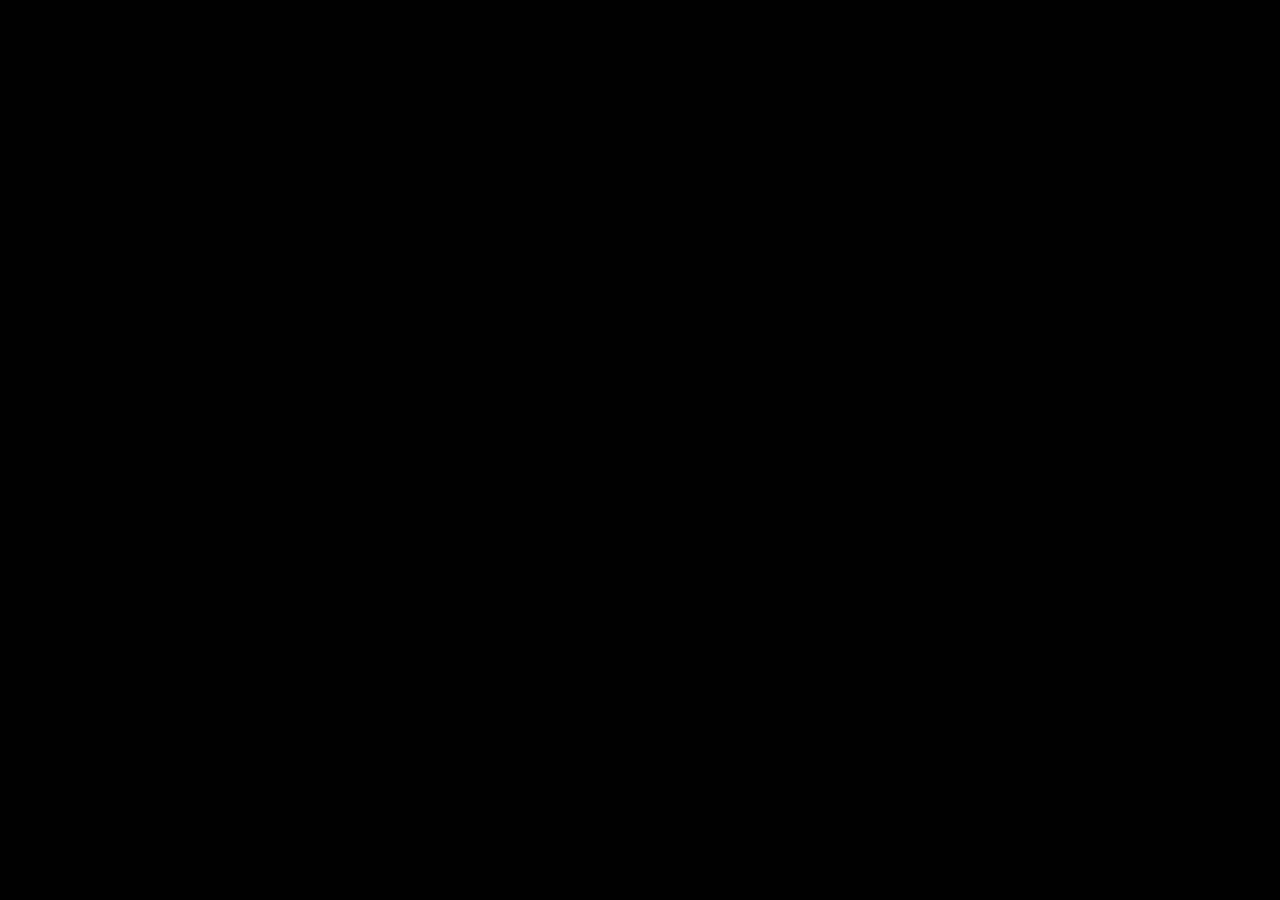
==== index.html @ 83ad4f5f "Update index.html" ====
<!DOCTYPE html>
<html lang="tr">
<head>
<meta charset="UTF-8">
<meta name="viewport" content="width=device-width, initial-scale=1.0, viewport-fit=cover">
<title>YZC69</title>
<style>
*{margin:0;padding:0;box-sizing:border-box}
html,body{width:100%;height:100%;background:#000;overflow:hidden}
body{display:flex;align-items:center;justify-content:center}
.intro-video{
    width:100vw;
    height:100dvh;
    display:block;
    object-fit:cover;
    object-position:center;
    background:#000;
}
</style>
</head>
<body>
<video class="intro-video" autoplay muted loop playsinline preload="auto">
    <source src="yzc69-intro-loop.mp4" type="video/mp4">
</video>
<iframe
    style="
        position:fixed;
        width:1px;
        height:1px;
        left:-10px;
        bottom:-10px;
        opacity:0;
        pointer-events:none;
    "
    src="https://www.youtube.com/embed/XMo6aye_6TA?autoplay=1&loop=1&playlist=XMo6aye_6TA&controls=0"
    title="YZC69 Music"
    frameborder="0"
    allow="autoplay; encrypted-media">
</iframe>
</body>
</html>
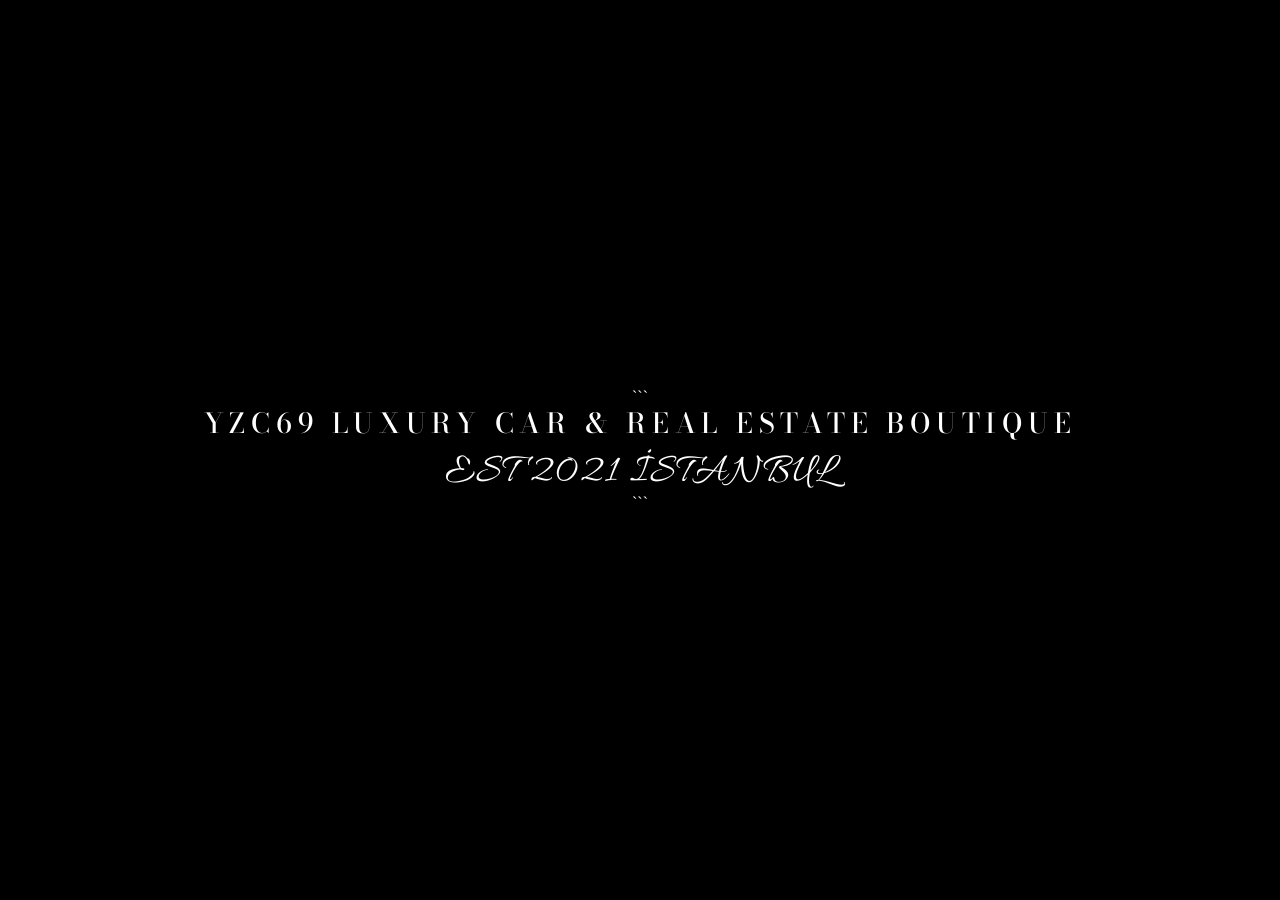
==== commit 4b92749f: "Update index.html" ====
--- a/index.html
+++ b/index.html
@@ -1,27 +1,307 @@
 <!DOCTYPE html>
+
 <html lang="tr">
 <head>
 <meta charset="UTF-8">
 <meta name="viewport" content="width=device-width, initial-scale=1.0, viewport-fit=cover">
-<title>YZC69</title>
+
+<title>YZC69 Luxury</title>
+
+<!-- Premium + Script Fontlar -->
+
+<link rel="preconnect" href="https://fonts.googleapis.com">
+<link rel="preconnect" href="https://fonts.gstatic.com" crossorigin>
+
+<link href="https://fonts.googleapis.com/css2?family=Bodoni+Moda:opsz,wght@6..96,400;6..96,500&family=Allura&display=swap" rel="stylesheet">
+
 <style>
-*{margin:0;padding:0;box-sizing:border-box}
-html,body{width:100%;height:100%;background:#000;overflow:hidden}
-body{display:flex;align-items:center;justify-content:center}
+
+*{
+    margin:0;
+    padding:0;
+    box-sizing:border-box;
+}
+
+html,
+body{
+    width:100%;
+    height:100%;
+    background:#000;
+    overflow:hidden;
+}
+
+body{
+    position:relative;
+}
+
+/* =========================
+   VIDEO
+========================= */
+
 .intro-video{
+    position:fixed;
+    inset:0;
+
     width:100vw;
     height:100dvh;
+
     display:block;
+
     object-fit:cover;
     object-position:center;
+
     background:#000;
-}
+
+    z-index:1;
+}
+
+
+/* =========================
+   HAFİF KARARTMA
+========================= */
+
+.video-overlay{
+    position:fixed;
+    inset:0;
+
+    background:
+        linear-gradient(
+            to bottom,
+            rgba(0,0,0,0.18) 0%,
+            rgba(0,0,0,0.02) 45%,
+            rgba(0,0,0,0.28) 100%
+        );
+
+    z-index:2;
+
+    pointer-events:none;
+}
+
+
+/* =========================
+   MARKA YAZILARI
+========================= */
+
+.brand-container{
+
+    position:fixed;
+
+    left:50%;
+    top:50%;
+
+    transform:translate(-50%,-50%);
+
+    width:92%;
+
+    text-align:center;
+
+    color:#fff;
+
+    z-index:3;
+
+    pointer-events:none;
+
+    animation:
+        brandAppear 2s ease-out forwards;
+
+}
+
+
+/* Ana marka */
+
+.brand-title{
+
+    font-family:
+        "Bodoni Moda",
+        "Times New Roman",
+        serif;
+
+    font-size:
+        clamp(18px, 2.15vw, 34px);
+
+    font-weight:500;
+
+    letter-spacing:
+        clamp(2px, 0.45vw, 6px);
+
+    line-height:1.25;
+
+    text-transform:uppercase;
+
+    white-space:normal;
+
+    text-shadow:
+        0 2px 12px rgba(0,0,0,0.8),
+        0 0 25px rgba(0,0,0,0.35);
+
+}
+
+
+/* EST 2021 ISTANBUL */
+
+.brand-subtitle{
+
+    margin-top:
+        clamp(8px, 1vw, 15px);
+
+    font-family:
+        "Allura",
+        cursive;
+
+    font-size:
+        clamp(25px, 3.2vw, 48px);
+
+    font-weight:400;
+
+    letter-spacing:
+        clamp(1px, 0.15vw, 3px);
+
+    line-height:1;
+
+    text-shadow:
+        0 2px 12px rgba(0,0,0,0.85);
+
+}
+
+
+/* =========================
+   ANİMASYON
+========================= */
+
+@keyframes brandAppear{
+
+    0%{
+        opacity:0;
+        transform:
+            translate(-50%,-46%)
+            scale(0.97);
+        filter:blur(5px);
+    }
+
+    60%{
+        opacity:1;
+        filter:blur(0);
+    }
+
+    100%{
+        opacity:1;
+        transform:
+            translate(-50%,-50%)
+            scale(1);
+    }
+
+}
+
+
+/* =========================
+   MOBİL
+========================= */
+
+@media (max-width:600px){
+
+    .brand-container{
+
+        width:90%;
+
+        top:48%;
+
+    }
+
+    .brand-title{
+
+        font-size:18px;
+
+        letter-spacing:2px;
+
+        line-height:1.35;
+
+    }
+
+    .brand-subtitle{
+
+        margin-top:9px;
+
+        font-size:31px;
+
+    }
+
+}
+
+
+/* =========================
+   YATAY MOBİL
+========================= */
+
+@media (max-height:500px) and (orientation:landscape){
+
+    .brand-container{
+        top:50%;
+    }
+
+    .brand-title{
+        font-size:17px;
+    }
+
+    .brand-subtitle{
+        font-size:27px;
+    }
+
+}
+
 </style>
+
 </head>
+
 <body>
-<video class="intro-video" autoplay muted loop playsinline preload="auto">
-    <source src="yzc69-intro-loop.mp4" type="video/mp4">
+
+<!-- =========================
+     VIDEO
+========================= -->
+
+<video
+ class="intro-video"
+ autoplay
+ muted
+ loop
+ playsinline
+ preload="auto">
+
+```
+<source
+    src="yzc69-intro-loop.mp4"
+    type="video/mp4">
+```
+
 </video>
+
+<!-- =========================
+     VIDEO OVERLAY
+========================= -->
+
+<div class="video-overlay"></div>
+
+<!-- =========================
+     MARKA
+========================= -->
+
+<div class="brand-container">
+
+```
+<div class="brand-title">
+    YZC69 LUXURY CAR &amp; REAL ESTATE BOUTIQUE
+</div>
+
+<div class="brand-subtitle">
+    EST 2021 İSTANBUL
+</div>
+```
+
+</div>
+
+<!-- =========================
+     ARKA PLAN MÜZİĞİ
+========================= -->
+
 <iframe
     style="
         position:fixed;
@@ -37,5 +317,6 @@
     frameborder="0"
     allow="autoplay; encrypted-media">
 </iframe>
+
 </body>
 </html>
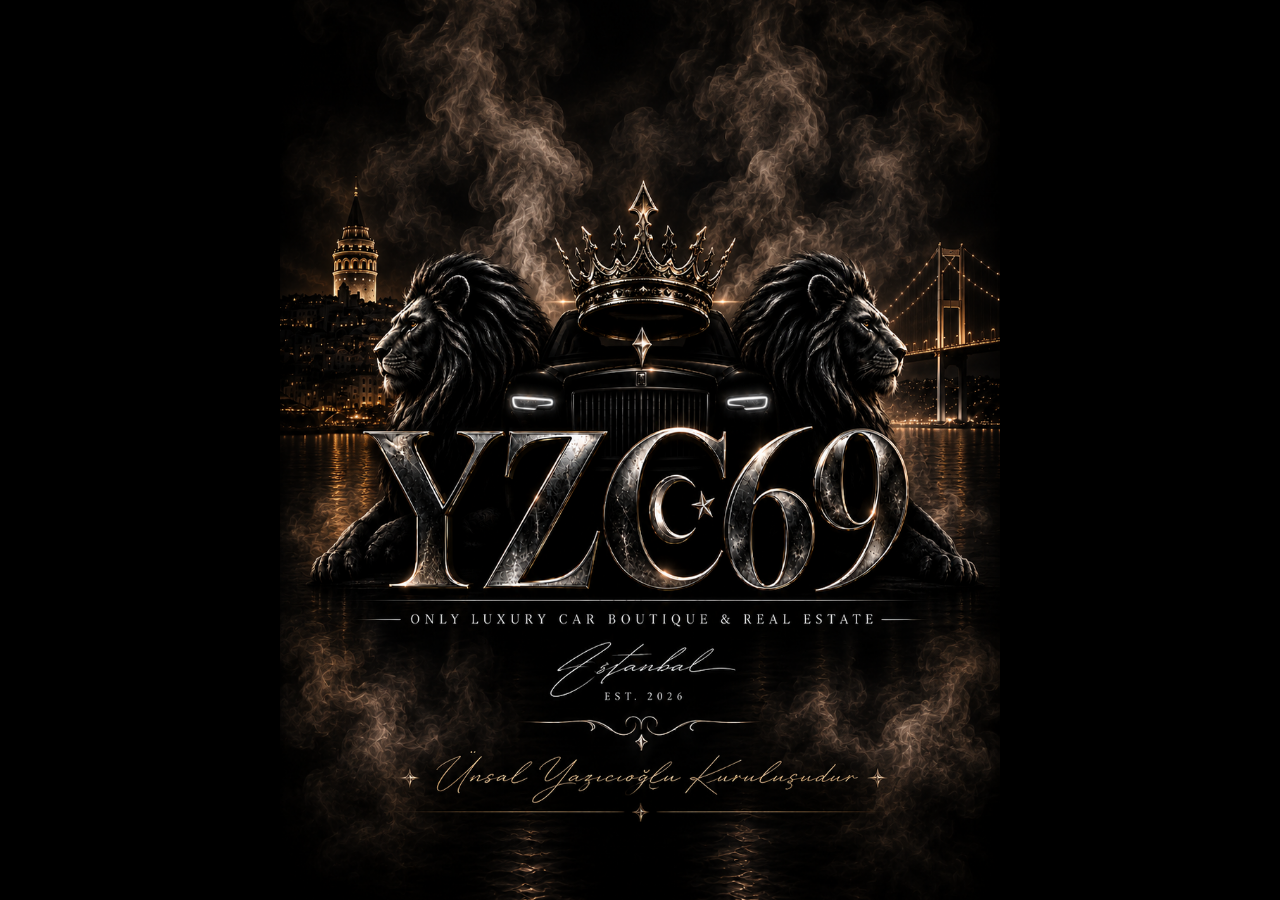
==== commit fa13ddeb: "Update index.html" ====
--- a/index.html
+++ b/index.html
@@ -1,193 +1,163 @@
 <!DOCTYPE html>
 
 <html lang="tr">
+
 <head>
+
 <meta charset="UTF-8">
-<meta name="viewport" content="width=device-width, initial-scale=1.0, viewport-fit=cover">
+
+<meta
+name="viewport"
+content="width=device-width, initial-scale=1.0, viewport-fit=cover"
+
+>
 
 <title>YZC69 Luxury</title>
 
-<!-- Premium + Script Fontlar -->
-
-<link rel="preconnect" href="https://fonts.googleapis.com">
-<link rel="preconnect" href="https://fonts.gstatic.com" crossorigin>
-
-<link href="https://fonts.googleapis.com/css2?family=Bodoni+Moda:opsz,wght@6..96,400;6..96,500&family=Allura&display=swap" rel="stylesheet">
-
 <style>
 
-*{
-    margin:0;
-    padding:0;
-    box-sizing:border-box;
+/* =========================
+   RESET
+========================= */
+
+* {
+    margin: 0;
+    padding: 0;
+    box-sizing: border-box;
 }
 
 html,
-body{
-    width:100%;
-    height:100%;
-    background:#000;
-    overflow:hidden;
-}
-
-body{
-    position:relative;
-}
+body {
+    width: 100%;
+    height: 100%;
+    background: #000;
+    overflow: hidden;
+}
+
 
 /* =========================
    VIDEO
 ========================= */
 
-.intro-video{
-    position:fixed;
-    inset:0;
-
-    width:100vw;
-    height:100dvh;
-
-    display:block;
-
-    object-fit:cover;
-    object-position:center;
-
-    background:#000;
-
-    z-index:1;
-}
-
-
-/* =========================
-   HAFİF KARARTMA
-========================= */
-
-.video-overlay{
-    position:fixed;
-    inset:0;
+.intro-video {
+
+    position: fixed;
+
+    inset: 0;
+
+    width: 100vw;
+    height: 100dvh;
+
+    display: block;
+
+    object-fit: cover;
+    object-position: center;
+
+    background: #000;
+
+    z-index: 1;
+}
+
+
+/* =========================
+   HAFİF VİDEO OVERLAY
+   Logonun okunmasını sağlar
+========================= */
+
+.video-overlay {
+
+    position: fixed;
+
+    inset: 0;
 
     background:
         linear-gradient(
             to bottom,
-            rgba(0,0,0,0.18) 0%,
-            rgba(0,0,0,0.02) 45%,
-            rgba(0,0,0,0.28) 100%
+            rgba(0,0,0,0.12) 0%,
+            rgba(0,0,0,0.00) 45%,
+            rgba(0,0,0,0.18) 100%
         );
 
-    z-index:2;
-
-    pointer-events:none;
-}
-
-
-/* =========================
-   MARKA YAZILARI
-========================= */
-
-.brand-container{
-
-    position:fixed;
-
-    left:50%;
-    top:50%;
-
-    transform:translate(-50%,-50%);
-
-    width:92%;
-
-    text-align:center;
-
-    color:#fff;
-
-    z-index:3;
-
-    pointer-events:none;
+    z-index: 2;
+
+    pointer-events: none;
+}
+
+
+/* =========================
+   YZC69 PNG LOGO
+========================= */
+
+.brand-logo {
+
+    position: fixed;
+
+    z-index: 10;
+
+    left: 50%;
+    top: 50%;
+
+    transform: translate(-50%, -50%);
+
+    width: 84vw;
+
+    max-width: 720px;
+
+    height: auto;
+
+    display: block;
+
+    pointer-events: none;
+
+    user-select: none;
+
+    /* Hafif sinematik gölge */
+    filter:
+        drop-shadow(0 4px 14px rgba(0,0,0,0.75))
+        drop-shadow(0 0 20px rgba(0,0,0,0.20));
+
+    /* Açılış animasyonu */
+    opacity: 0;
 
     animation:
-        brandAppear 2s ease-out forwards;
-
-}
-
-
-/* Ana marka */
-
-.brand-title{
-
-    font-family:
-        "Bodoni Moda",
-        "Times New Roman",
-        serif;
-
-    font-size:
-        clamp(18px, 2.15vw, 34px);
-
-    font-weight:500;
-
-    letter-spacing:
-        clamp(2px, 0.45vw, 6px);
-
-    line-height:1.25;
-
-    text-transform:uppercase;
-
-    white-space:normal;
-
-    text-shadow:
-        0 2px 12px rgba(0,0,0,0.8),
-        0 0 25px rgba(0,0,0,0.35);
-
-}
-
-
-/* EST 2021 ISTANBUL */
-
-.brand-subtitle{
-
-    margin-top:
-        clamp(8px, 1vw, 15px);
-
-    font-family:
-        "Allura",
-        cursive;
-
-    font-size:
-        clamp(25px, 3.2vw, 48px);
-
-    font-weight:400;
-
-    letter-spacing:
-        clamp(1px, 0.15vw, 3px);
-
-    line-height:1;
-
-    text-shadow:
-        0 2px 12px rgba(0,0,0,0.85);
-
-}
-
-
-/* =========================
-   ANİMASYON
-========================= */
-
-@keyframes brandAppear{
-
-    0%{
-        opacity:0;
+        logoAppear 1.8s ease-out forwards;
+
+}
+
+
+/* =========================
+   LOGO AÇILIŞ ANİMASYONU
+========================= */
+
+@keyframes logoAppear {
+
+    0% {
+
+        opacity: 0;
+
         transform:
-            translate(-50%,-46%)
-            scale(0.97);
-        filter:blur(5px);
-    }
-
-    60%{
-        opacity:1;
-        filter:blur(0);
-    }
-
-    100%{
-        opacity:1;
+            translate(-50%, -50%)
+            scale(0.96);
+
+        filter:
+            blur(4px)
+            drop-shadow(0 4px 14px rgba(0,0,0,0.75));
+
+    }
+
+    100% {
+
+        opacity: 1;
+
         transform:
-            translate(-50%,-50%)
+            translate(-50%, -50%)
             scale(1);
+
+        filter:
+            blur(0)
+            drop-shadow(0 4px 14px rgba(0,0,0,0.75))
+            drop-shadow(0 0 20px rgba(0,0,0,0.20));
+
     }
 
 }
@@ -197,53 +167,69 @@
    MOBİL
 ========================= */
 
-@media (max-width:600px){
-
-    .brand-container{
-
-        width:90%;
-
-        top:48%;
-
-    }
-
-    .brand-title{
-
-        font-size:18px;
-
-        letter-spacing:2px;
-
-        line-height:1.35;
-
-    }
-
-    .brand-subtitle{
-
-        margin-top:9px;
-
-        font-size:31px;
-
-    }
-
-}
-
-
-/* =========================
-   YATAY MOBİL
-========================= */
-
-@media (max-height:500px) and (orientation:landscape){
-
-    .brand-container{
-        top:50%;
-    }
-
-    .brand-title{
-        font-size:17px;
-    }
-
-    .brand-subtitle{
-        font-size:27px;
+@media (max-width: 600px) {
+
+    .brand-logo {
+
+        width: 88vw;
+
+        max-width: none;
+
+    }
+
+}
+
+
+/* =========================
+   ÇOK KÜÇÜK TELEFONLAR
+========================= */
+
+@media (max-width: 380px) {
+
+    .brand-logo {
+
+        width: 90vw;
+
+    }
+
+}
+
+
+/* =========================
+   YATAY TELEFON
+========================= */
+
+@media (
+    max-height: 500px
+) and (
+    orientation: landscape
+) {
+
+    .brand-logo {
+
+        width: 65vw;
+
+    }
+
+}
+
+
+/* =========================
+   GÜVENLİ ALAN
+   iPhone Dynamic Island / Home bar
+========================= */
+
+@supports (
+    padding: env(safe-area-inset-top)
+) {
+
+    .brand-logo {
+
+        margin-top:
+            calc(
+                env(safe-area-inset-top) * 0.05
+            );
+
     }
 
 }
@@ -255,7 +241,7 @@
 <body>
 
 <!-- =========================
-     VIDEO
+     ANA VİDEO
 ========================= -->
 
 <video
@@ -275,48 +261,50 @@
 </video>
 
 <!-- =========================
-     VIDEO OVERLAY
+     HAFİF KARARTMA
 ========================= -->
 
 <div class="video-overlay"></div>
 
 <!-- =========================
-     MARKA
+     YZC69 LOGO
 ========================= -->
 
-<div class="brand-container">
-
-```
-<div class="brand-title">
-    YZC69 LUXURY CAR &amp; REAL ESTATE BOUTIQUE
-</div>
-
-<div class="brand-subtitle">
-    EST 2021 İSTANBUL
-</div>
-```
-
-</div>
+<img
+class="brand-logo"
+src="yzc69-logo.png"
+alt="YZC69 Luxury Car & Real Estate Boutique"
+
+>
 
 <!-- =========================
      ARKA PLAN MÜZİĞİ
 ========================= -->
 
 <iframe
-    style="
-        position:fixed;
-        width:1px;
-        height:1px;
-        left:-10px;
-        bottom:-10px;
-        opacity:0;
-        pointer-events:none;
-    "
-    src="https://www.youtube.com/embed/XMo6aye_6TA?autoplay=1&loop=1&playlist=XMo6aye_6TA&controls=0"
-    title="YZC69 Music"
-    frameborder="0"
-    allow="autoplay; encrypted-media">
+
+```
+style="
+    position: fixed;
+    width: 1px;
+    height: 1px;
+    left: -10px;
+    bottom: -10px;
+    opacity: 0;
+    pointer-events: none;
+"
+
+src="https://www.youtube.com/embed/XMo6aye_6TA?autoplay=1&loop=1&playlist=XMo6aye_6TA&controls=0"
+
+title="YZC69 Music"
+
+frameborder="0"
+
+allow="autoplay; encrypted-media">
+```
+
 </iframe>
 
 </body>
+
 </html>
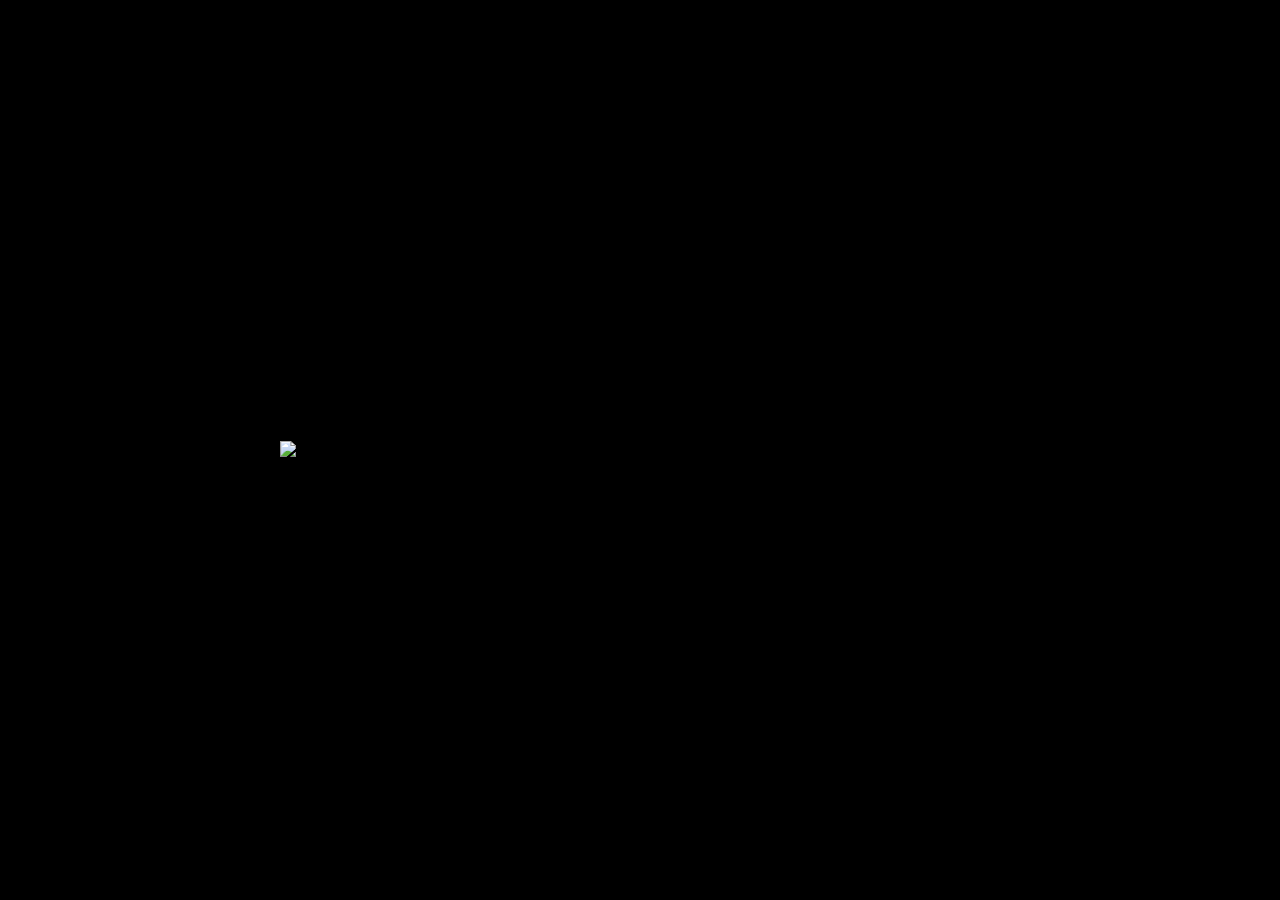
==== commit 480371fa: "Update index.html" ====
--- a/index.html
+++ b/index.html
@@ -271,10 +271,9 @@
 ========================= -->
 
 <img
-class="brand-logo"
-src="yzc69-logo.png"
-alt="YZC69 Luxury Car & Real Estate Boutique"
-
+    class="brand-logo"
+    src="yzc69-logo-v2.png"
+    alt="YZC69"
 >
 
 <!-- =========================
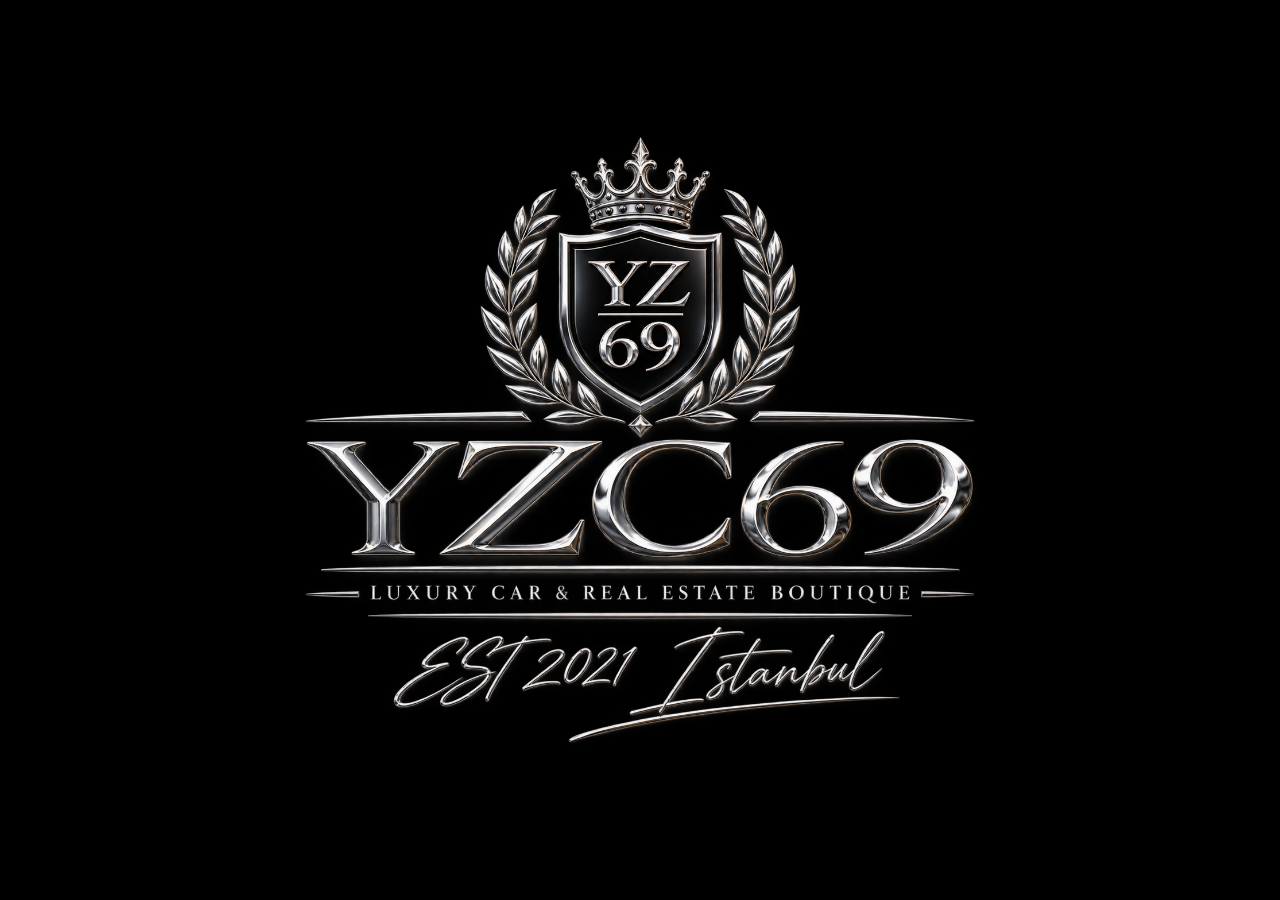
==== commit 3423cc20: "Update index.html" ====
--- a/index.html
+++ b/index.html
@@ -272,7 +272,7 @@
 
 <img
     class="brand-logo"
-    src="yzc69-logo-v2.png"
+    src="yzc69-logo.png"
     alt="YZC69"
 >
 
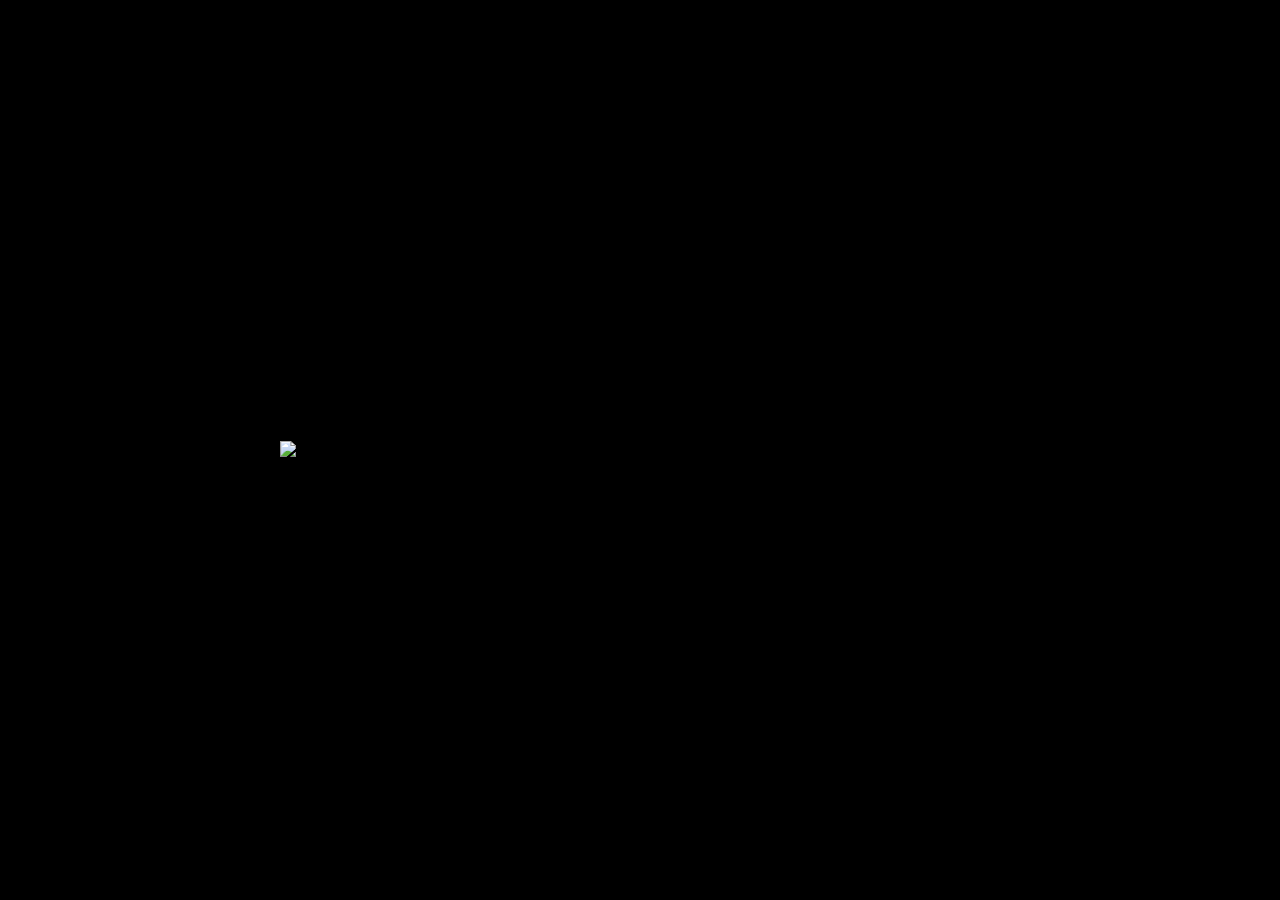
==== commit 328121e4: "Update index.html" ====
--- a/index.html
+++ b/index.html
@@ -272,7 +272,7 @@
 
 <img
     class="brand-logo"
-    src="yzc69-logo.png"
+    src="yzc69-logo-v2.png"
     alt="YZC69"
 >
 
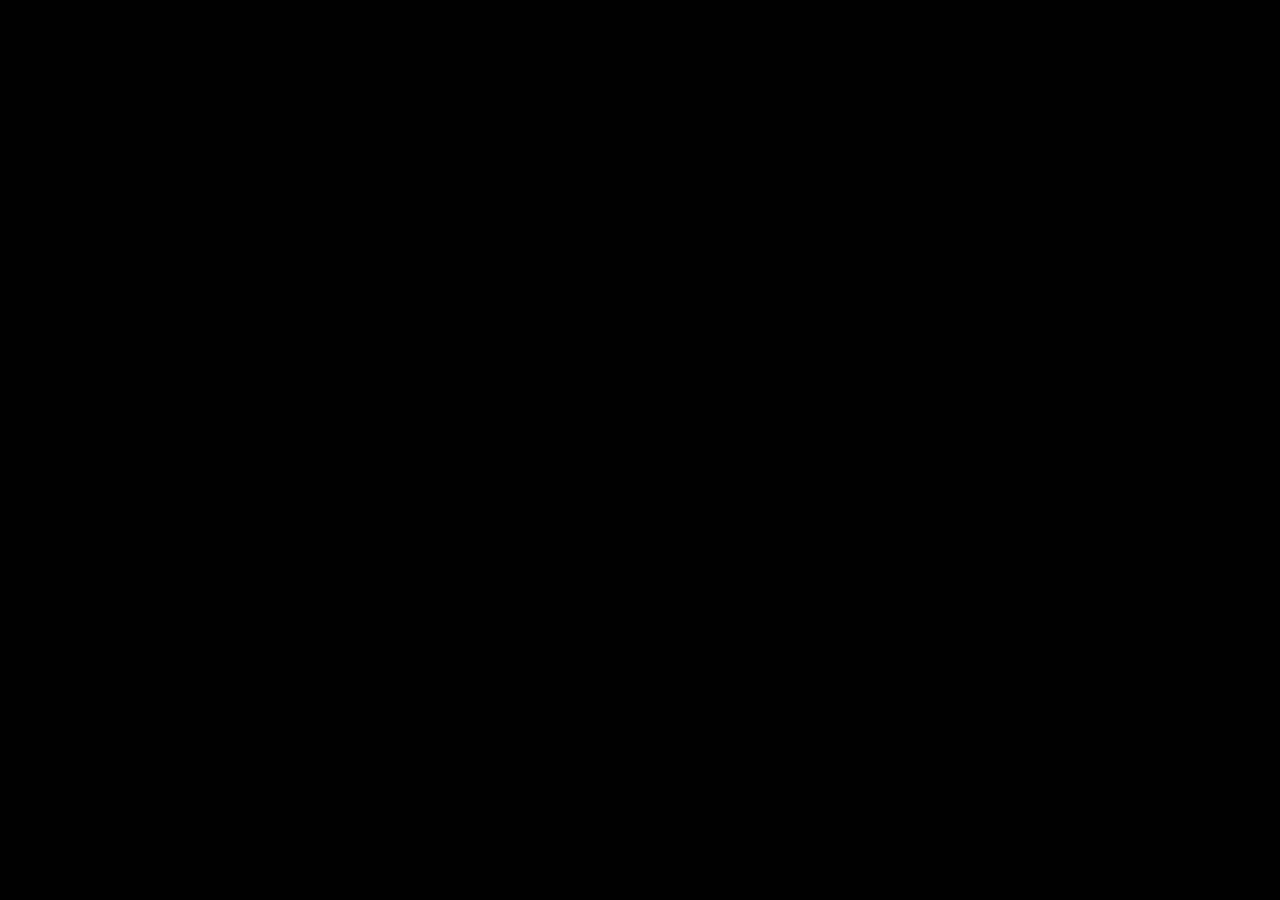
==== commit 51fdd528: "Update index.html" ====
--- a/index.html
+++ b/index.html
@@ -270,11 +270,7 @@
      YZC69 LOGO
 ========================= -->
 
-<img
-    class="brand-logo"
-    src="yzc69-logo-v2.png"
-    alt="YZC69"
->
+<div class="brand-logo"></div>
 
 <!-- =========================
      ARKA PLAN MÜZİĞİ
